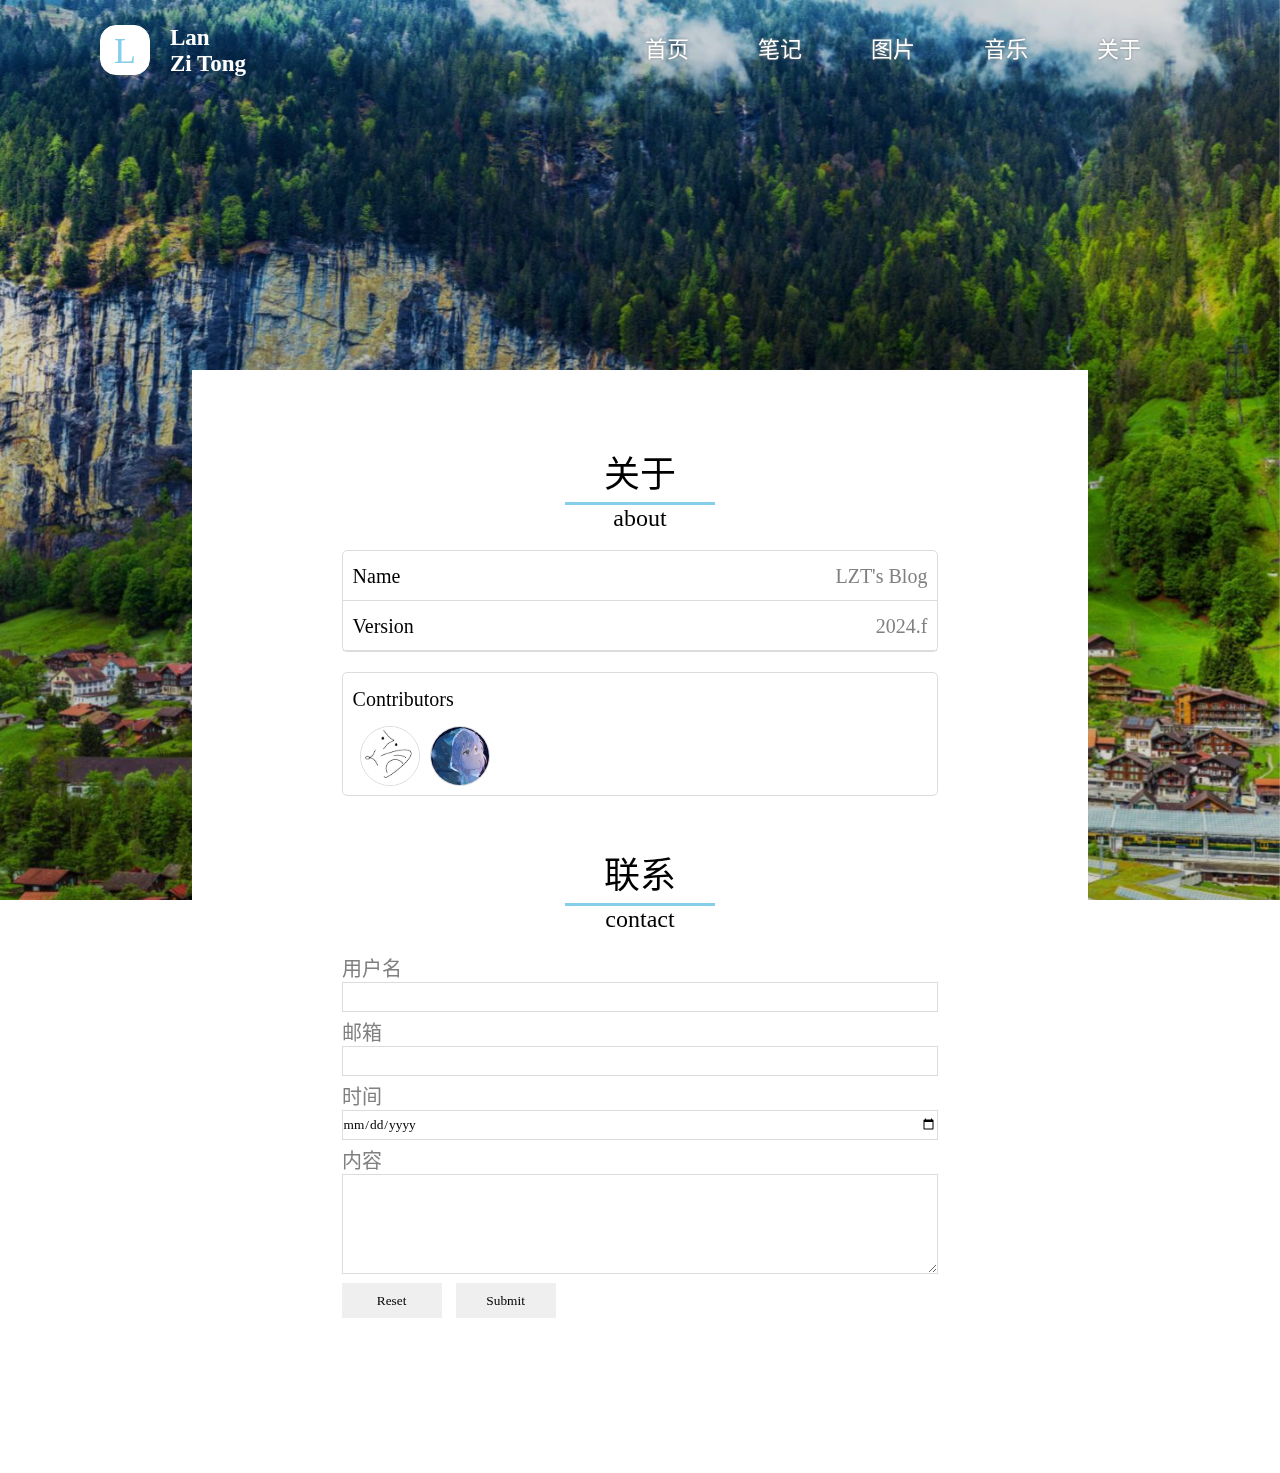
==== about.html @ 7880c787 "Add files via upload" ====
<!DOCTYPE html>
<html lang="zh-CN">
<head>
    <meta charset="UTF-8">
    <meta name="viewport" content="width=device-width, initial-scale=1.0">
    <title>About</title>    
    <link rel="stylesheet" href="css/header-footer-bg.css">
    <link rel="stylesheet" href="css/about.css">
    <script type="text/javascript" src="js/js.js"></script>
</head>

<body>
    <div class="top">
        <div class="top-left">
            <div>
                <p>L</p>
            </div>
            <p>Lan<br />Zi Tong</p>
        </div>
        <div class="top-right">
            <a href="index.html" class="link-home">首页</a>
            <a href="note.html" class="link-note">笔记</a>
            <a href="picture.html" class="link-picture">图片</a>
            <a href="music.html" class="link-music">音乐</a>
            <a href="about.html" class="link-about">关于</a>
        </div>
    </div>
    <div class="background" id="background"></div>
    <div class="background-dark"></div>
    <div class="main">
        <div class="about">
            <div class="title">
                <h1>关于</h1>
                <div class="underline"></div>
                <h2>about</h2>
            </div>
            <img src="">
            <ul class="introduction">
                <li>
                    <p class="introduction-left">Name</p>
                    <p class="introduction-right">LZT's Blog</p>
                </li>
                <li>
                    <p class="introduction-left">Version</p>
                    <p class="introduction-right">2024.f</p>
                </li>
            </ul>
            <div class="contributors">
                <p>Contributors</p>
                <ul>
                    <li>
                        <a href="user_user1.html">
                            <img src="images/note_avatar_lzt_img.jpg">
                        </a>
                    </li>
                    <li>
                        <a href="user_user0.html">
                            <img src="images/note_avatar_wxs_img.jpg">
                        </a>
                    </li>
                </ul>
            </div>
        </div>
        <div class="contact">
            <div class="title">
                <h1>联系</h1>
                <div class="underline"></div>
                <h2>contact</h2>
            </div>
            <form>
                <ul class="form-list">
                    <li>
                        <h1>用户名</h1>
                        <input type="text">
                    </li>
                    <li>
                        <h1>邮箱</h1>
                        <input type="email">
                    </li>
                    <li>
                        <h1>时间</h1>
                        <input type="date">
                    </li>
                    <li>
                        <h1>内容</h1>
                        <textarea></textarea>
                    </li>
                    <li class="button">
                        <input type="reset">
                        <input type="submit">
                    </li>
                </ul>
            </form>
        </div>
    </div>
    <div class="bottom">
        <p>LZT · 2024.4</p>
    </div>
</body>
</html>
<!-- 2024/6/2 -->
---- css/header-footer-bg.css ----
/* all */
* {
    margin: 0;
    padding: 0;
    box-sizing: border-box;
    font-family: 'Microsoft Yahei';
}

html,
body {
    height: 100%;
}

html {
    scroll-behavior: smooth;
}

a {
    text-decoration: none;
    color: black;
}

/* header */
.top {
    position: relative;
    top: 0;
    height: 100px;
    width: 100%;
    min-width: 900px;
}

.top .top-left {
    position: relative;
    top: 25px;
    left: 100px;
    width: 160px;
    height: 50px;
}

.top .top-left div {
    margin-right: 20px;
    float: left;
    height: 50px;
    width: 50px;
    background-color: white;
    border: 1px solid white;
    border-radius: 16px;
    text-align: center;
    line-height: 50px;
}

.top .top-left div p {
    font-size: 36px;
    font-weight: 500;
    font-family: 'Times New Roman';
    color: skyblue;
}

.top .top-left p {
    font-size: 23px;
    font-weight: 600;
    font-family: 'Times New Roman';
    color: white;
}

.top .top-right {
    position: absolute;
    top: 25px;
    right: 50px;
    width: 600px;
    height: 50px;
    line-height: 50px;
}

.top .top-right a {
    position: relative;
    margin-right: 35px;
    padding: 10px 15px;
    color: white;
    text-shadow: 0 0 3px gray;
    font-size: 22px;
    transition: all 0.5s;
}

.top .top-right a::before {
    position: absolute;
    bottom: 3px;
    left: 50%;
    content: '';
    width: 0px;
    height: 3px;
    border-radius: 2px;
    background-color: skyblue;
    transition: all 0.5s;
    transform: translateX(-50%);
}

.top .top-right a:hover {
    background-color: rgba(255, 255, 255, 0.35);
    border-radius: 5px;
}

.top .top-right .link-home:hover::before,
.top .top-right .link-note:hover::before,
.top .top-right .link-picture:hover::before,
.top .top-right .link-music:hover::before,
.top .top-right .link-about:hover::before {
    width: 50px;
}

/* background */
.background {
    position: fixed;
    top: 0;
    left: 0;
    z-index: -100;
    height: 100%;
    width: 100%;
    /* background-image: url(../images/_background.jpg); */
    background-repeat: no-repeat;
    background-size: cover;
    opacity: 0;
    transition: opacity 2s;
}

body.loaded .background {
    opacity: 1;
}

.background-dark {
    height: 100%;
    width: 100%;
    background-color: rgba(0, 0, 0, 0.15);
    position: fixed;
    top: 0;
    left: 0;
    z-index: -99;
}

/* footer */
.bottom {
    position: relative;
    top: 30%; 
    left: 0;
    width: 100%;
    min-width: 50px;
    height: 80px;
    text-align: center;
}

.bottom p {
    position: relative;
    top: 50%;
    font-size: 20px;
    font-family: 'Times New Roman';
    color: rgba(255, 255, 255, 0.75);
}
---- css/about.css ----
.main {
    position: relative;
    top: 30%;
    left: 15%;
    padding: 75px;
    width: 70%;
    min-width: 450px;
    /* height: 1000px; */
    background-color: white;
    transform: translateY(70%);
    transition: transform 1.5s;
}

body.loaded .main {
    transform: translateY(0);
}

.main .title {
    text-align: center;
}

.main .title h1 {
    font-size: 36px;
    font-weight: 500;
}

.main .title .underline {
    margin: 5px auto 0 auto;
    width: 150px;
    height: 3px;
    background-color: skyblue;
}

.main .title h2 {
    font-size: 24px;
    font-weight: 500;
    font-family: 'Times New Roman';
}

.main .about {
    position: relative;
    top: 0;
    margin-bottom: 50px;
}

.main .about img {
    position: relative;
    left: 10%;
    width: 80%;
}

.main .about .introduction,
.main .about .contributors {
    position: relative;
    left: 10%;
    width: 80%;
    list-style: none;
    border: 1px solid gainsboro;
    border-radius: 5px;
    /* background-color: ; */
    /* box-shadow: 0 0 10px rgba(0, 0, 0, 0.1); */
}

.main .about .introduction li {
    position: relative;
    height: 50px;
    line-height: 50px;
    font-size: 20px;
    border-bottom: 1px solid gainsboro;
    
}

.main .about .introduction .introduction-left {
    position: absolute;
    left: 10px;
}

.main .about .introduction .introduction-right {
    position: absolute;
    right: 10px;
    color: gray;
}

.main .about .contributors {
    margin-top: 20px;
}

.main .about .contributors > p {
    position: relative;
    top: 0;
    left: 0;
    margin: 15px 10px;
    font-size: 20px;
}

.main .about .contributors > ul {
    display: flex;
    margin: 0 10px 5px 10px;
    list-style: none;
}

.main .about .contributors img {
    margin-right: 10px;
    width: 60px;
    height: 60px;
    border-radius: 30px;
    /* box-shadow: 0 0 5px rgba(0, 0, 0, 0.1); */
    border: 1px solid gainsboro;
}

.main .contact {
    position: relative;
    left: 10%;
    width: 80%;
}

.main form {
    margin-top: 20px;
}

.main .contact .form-list {
    list-style: none;
    width: 100%;
}

.main .contact .form-list li {
    margin-top: 5px;
}

.main .contact .form-list h1 {
    font-size: 20px;
    font-weight: 500;
    color: gray;
} 

.main .contact .form-list input,
.main .contact .form-list textarea {
    width: 100%;
    height: 30px;
    border: 1px solid gainsboro;
    outline: none;
}

.main .contact .form-list textarea {
    height: 100px;
}

.main .contact .form-list .button input {
    margin-right: 10px;
    width: 100px;
    height: 35px;
    border: none;
    transition: all 0.5s;
}

.main .contact .form-list .button input:hover {
    width: 105px;
    /* height: 37.5px; */
    background-color: skyblue;
    color: white;
}
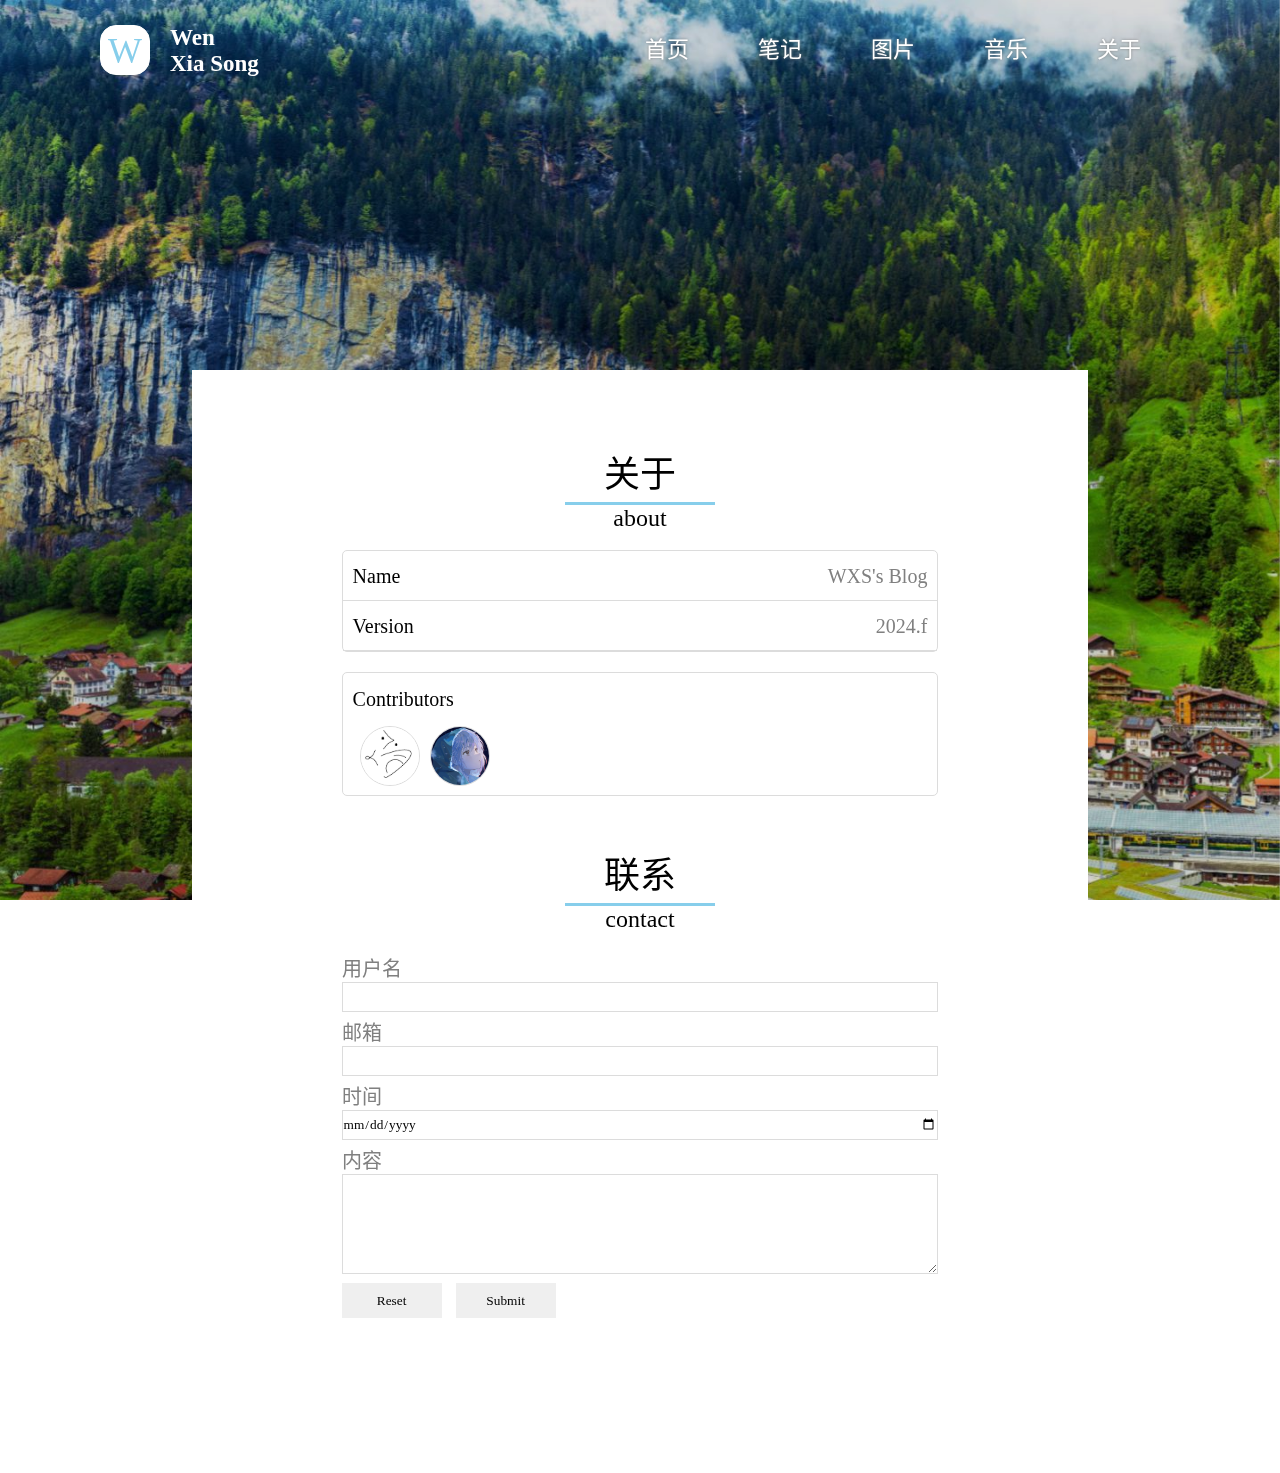
==== commit ca60ee0b: "Update about.html" ====
--- a/about.html
+++ b/about.html
@@ -13,9 +13,9 @@
     <div class="top">
         <div class="top-left">
             <div>
-                <p>L</p>
+                <p>W</p>
             </div>
-            <p>Lan<br />Zi Tong</p>
+            <p>Wen<br />Xia Song</p>
         </div>
         <div class="top-right">
             <a href="index.html" class="link-home">首页</a>
@@ -38,7 +38,7 @@
             <ul class="introduction">
                 <li>
                     <p class="introduction-left">Name</p>
-                    <p class="introduction-right">LZT's Blog</p>
+                    <p class="introduction-right">WXS's Blog</p>
                 </li>
                 <li>
                     <p class="introduction-left">Version</p>
@@ -94,8 +94,8 @@
         </div>
     </div>
     <div class="bottom">
-        <p>LZT · 2024.4</p>
+        <p>WXS · 2024.4</p>
     </div>
 </body>
 </html>
-<!-- 2024/6/2 -->+<!-- 2024/6/2 -->
